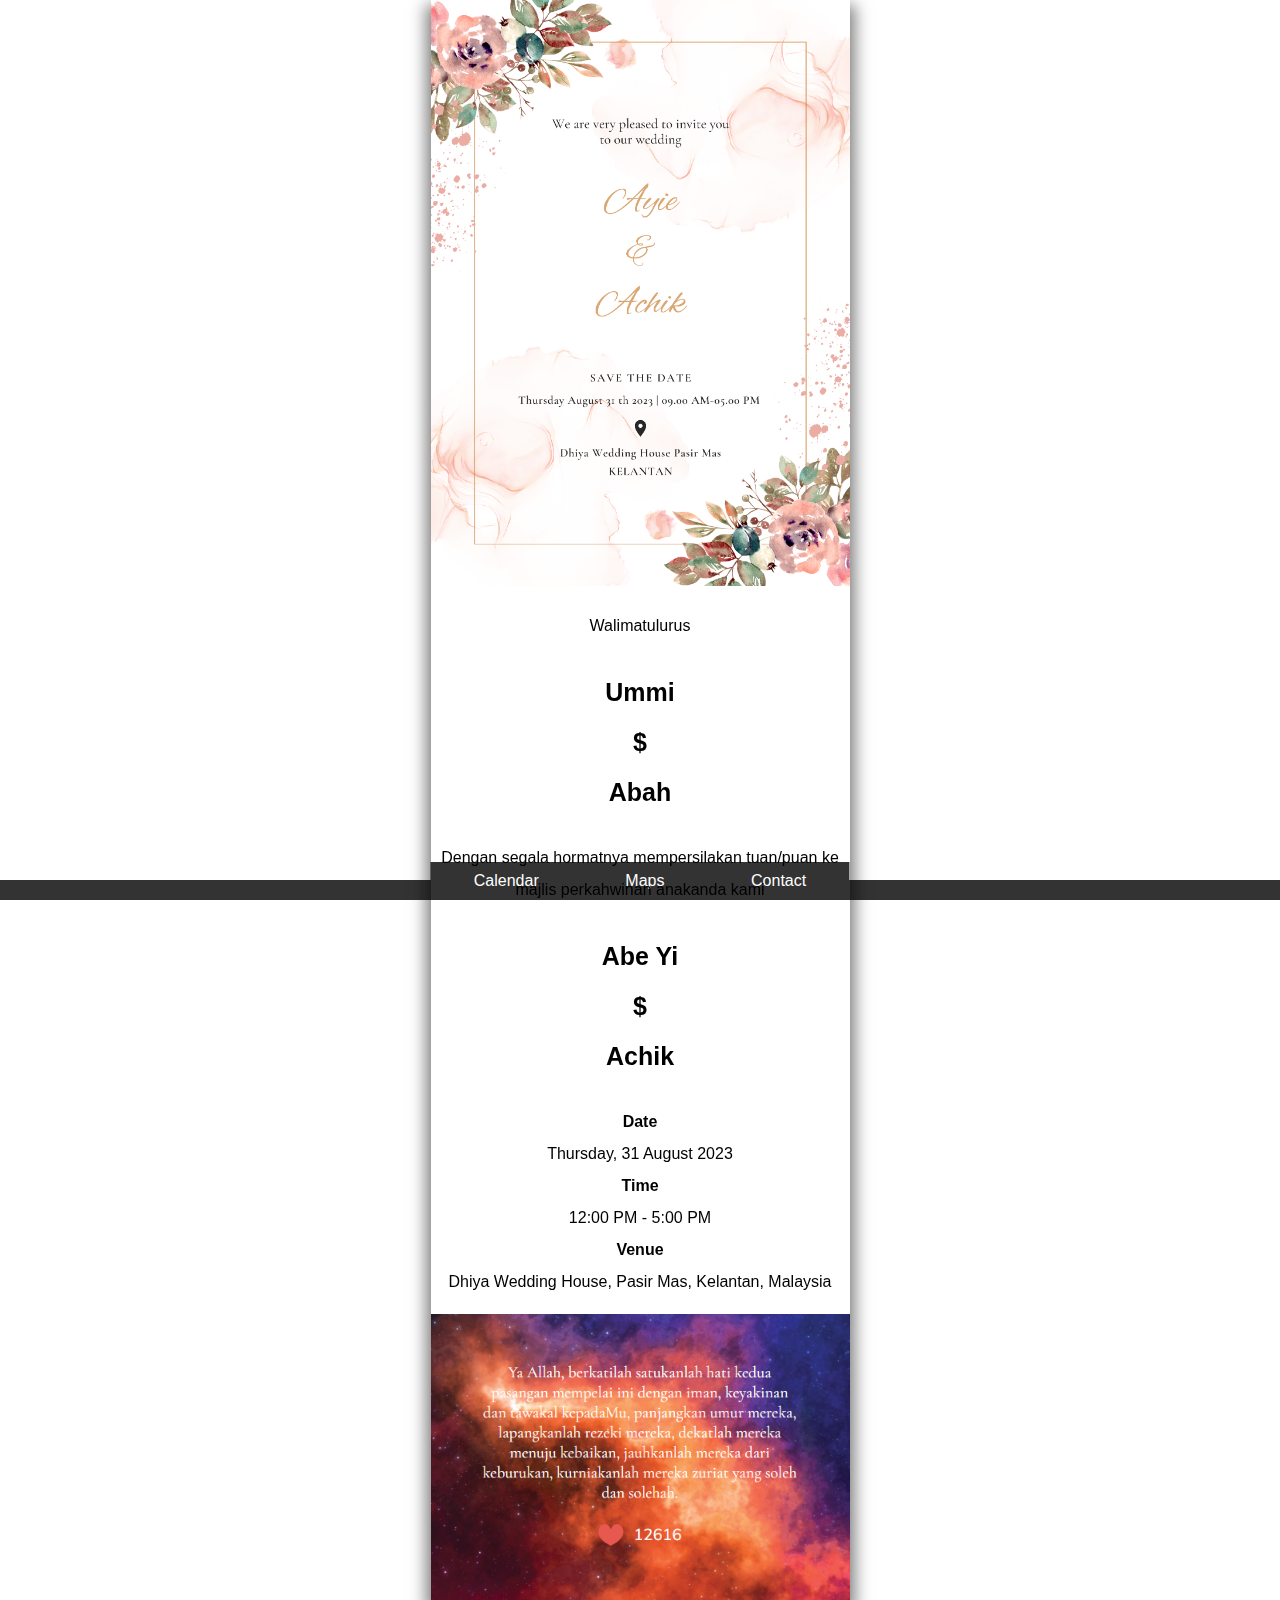
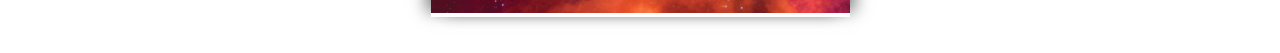
==== index.html @ b40fcaf5 "change home to index" ====
<!DOCTYPE html>
<html lang="en">
<head>
  <meta charset="UTF-8">
  <meta name="viewport" content="width=device-width, initial-scale=1.0">
  <title>Your Webpage</title>
  <link rel="stylesheet" href="styles.css">
</head>
<body>
  <div class="content">
    <img src="images/wedding card.png" alt="card" class="image-placeholder">
    <div class="web-section">
      <!-- Your content for the web section goes here -->
      <p>Walimatulurus</p>
      <p class="names">Ummi<br>$<br>Abah</p>
      <p>Dengan segala hormatnya mempersilakan tuan/puan ke majlis perkahwinan anakanda kami</p>
      <p class="names">Abe Yi<br>$<br>Achik</p>
      <p><b>Date</b><br>Thursday, 31 August 2023
        <br><b>Time</b><br>12:00 PM - 5:00 PM<br>
        <b>Venue</b><br>Dhiya Wedding House, Pasir Mas, Kelantan, Malaysia</p>
    </div>
    <img src="images/quotes.png" alt="Image" class="image-placeholder">
  </div>
  <div><br><br></div>
  <footer class="footer">
    <div class="navbar">
      <a href="https://calendar.google.com/calendar/event?action=TEMPLATE&tmeid=MzUxbnBndHQydXZtajdpbnFyamd0YWg3Z2IgMTVlMjUxOTI4ZmMxMzE5YjRjNTUyYWQ5NjNjMmM5Yjg3MzY3MjQyMTIxNWRhNGE5Y2RmMTMyNWY3ZTlkNWVmYUBn&tmsrc=15e251928fc1319b4c552ad963c2c9b873672421215da4a9cdf1325f7e9d5efa%40group.calendar.google.com" target="_blank">Calendar</a>
      <a href="https://goo.gl/maps/1iLq2kUkQzY83eyn6" target="_blank">Maps</a>
      <a href="https://wa.me/60163815606" target="_blank">Contact</a>
    </div>
  </footer>
  <audio id="backgroundSound" loop>
    <source src="sound.mp3" type="audio/mpeg">
    Your browser does not support the audio element.
  </audio>
  <script src="script.js"></script>
</body>
</html>
---- styles.css ----
body {
    margin: 0;
    padding: 0;
    font-family: 'Open Sans', sans-serif; 
  }
  
  .content {
    max-width: 419px; /* Set the maximum width */
    margin: 0 auto; /* Center the content */
    position: relative;
    z-index: 1; /* Make sure content is above the shadows */
    box-shadow: 10px 0 15px -5px rgba(0, 0, 0, 0.5), -10px 0 15px -5px rgba(0, 0, 0, 0.5);
  }
  
  .image-placeholder {
    width: 100%;
    height: auto;
    max-width: 419px; /* Set the max-width for the image */
  }
  
  .web-section {
    margin-top: 20px; /* Add space below the image */
    /* Add additional styling for your web section */
    text-align: center;
    font-family: 'Open Sans', sans-serif; 
  }
  
  .footer {
    position: fixed;
    bottom: 0;
    width: 100%;
    background-color: #333;
    color: #fff;
    padding: 10px;
  }
  
  .navbar {
    z-index: 2;
    display: flex;
    justify-content: space-around;
    background-color: #333;
    padding: 10px 0;
    position: fixed;
    bottom: 0;
    width: 419px; /* Set the width to match the image width */
    left: 50%; /* Move to the center horizontally */
    transform: translateX(-50%); /* Center using transform */
  }
  
  .navbar a {
    color: #fff;
    text-decoration: none;
  }
  p{
    line-height: 2;
    font-family: 'Open Sans', sans-serif; 
  }
  .names{
    font-size: 25px;
    font-weight: 800;
  }
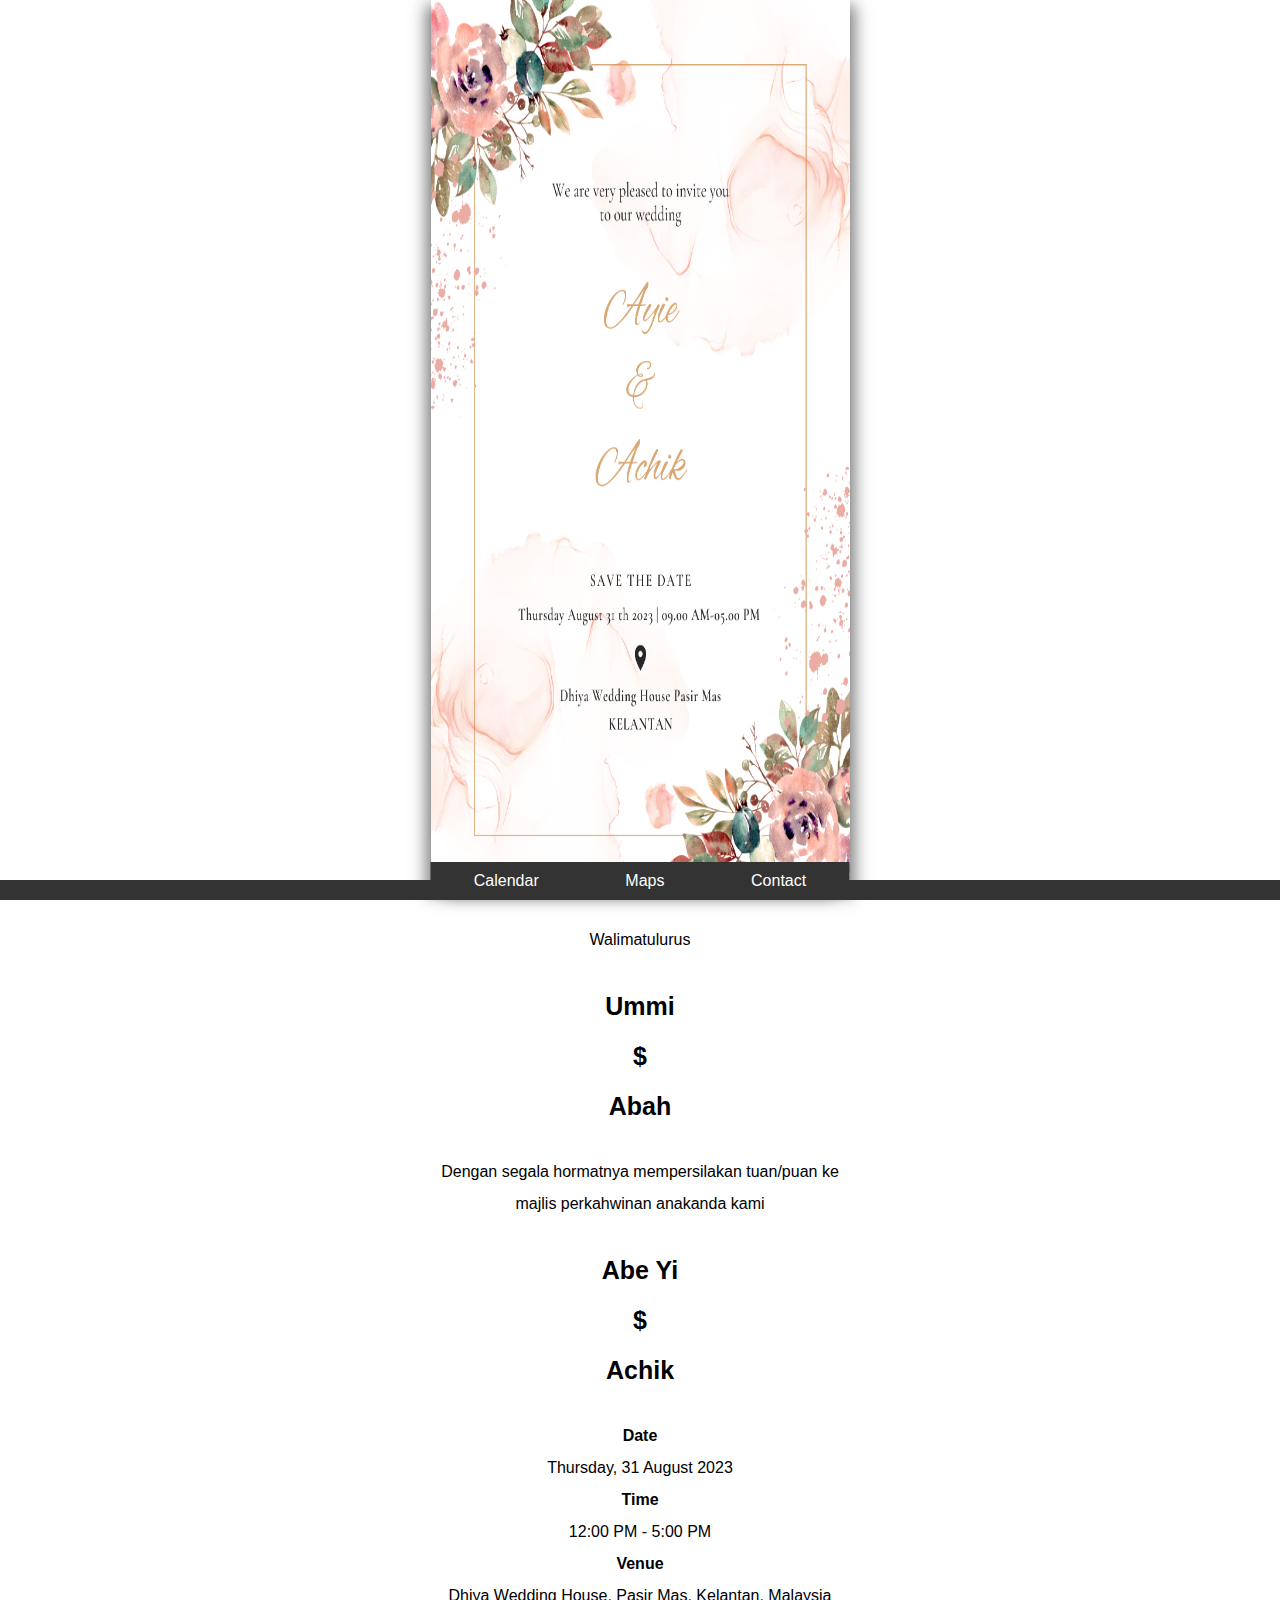
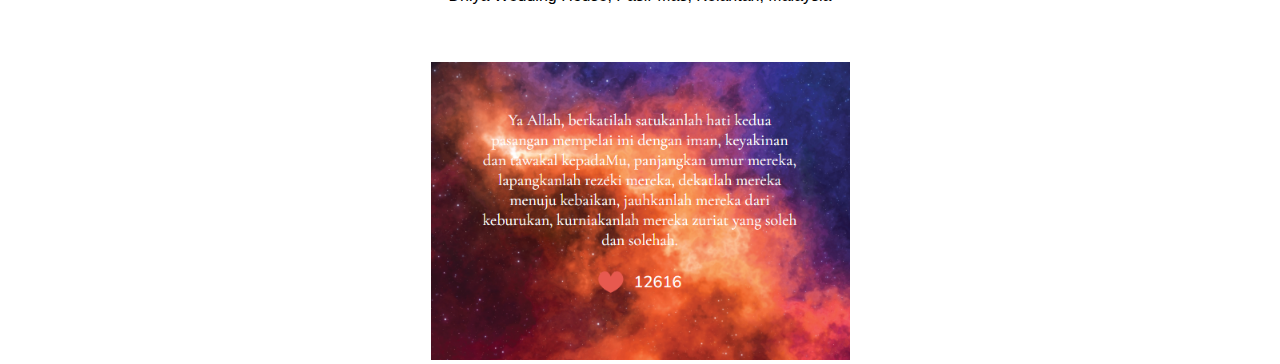
==== commit 23af1206: "Add files via upload" ====
--- a/index.html
+++ b/index.html
@@ -12,14 +12,14 @@
     <div class="web-section">
       <!-- Your content for the web section goes here -->
       <p>Walimatulurus</p>
-      <p class="names">Ummi<br>$<br>Abah</p>
+      <p class="names">Ummi<br>$</br>Abah</p>
       <p>Dengan segala hormatnya mempersilakan tuan/puan ke majlis perkahwinan anakanda kami</p>
-      <p class="names">Abe Yi<br>$<br>Achik</p>
+      <p class="names">Abe Yi<br>$</br>Achik</p>
       <p><b>Date</b><br>Thursday, 31 August 2023
-        <br><b>Time</b><br>12:00 PM - 5:00 PM<br>
-        <b>Venue</b><br>Dhiya Wedding House, Pasir Mas, Kelantan, Malaysia</p>
+      </br><b>Time</b><br>12:00 PM - 5:00 PM</br>
+        <b>Venue</b><br>Dhiya Wedding House, Pasir Mas, Kelantan, Malaysia</p><br></p>
     </div>
-    <img src="images/quotes.png" alt="Image" class="image-placeholder">
+    <img src="images/quotes.png" alt="Image" class="image-placeholder2">
   </div>
   <div><br><br></div>
   <footer class="footer">
--- a/styles.css
+++ b/styles.css
@@ -5,19 +5,28 @@
   }
   
   .content {
+    height: 100vh;
     max-width: 419px; /* Set the maximum width */
     margin: 0 auto; /* Center the content */
     position: relative;
-    z-index: 1; /* Make sure content is above the shadows */
+    z-index: -1; /* Make sure content is above the shadows */
     box-shadow: 10px 0 15px -5px rgba(0, 0, 0, 0.5), -10px 0 15px -5px rgba(0, 0, 0, 0.5);
   }
   
   .image-placeholder {
+    z-index: -1;
+    width: 100%;
+    height: 100%;
+    max-width: 419px; /* Set the max-width for the image */
+  }
+  
+  .image-placeholder2 {
+    z-index: -1;
     width: 100%;
     height: auto;
     max-width: 419px; /* Set the max-width for the image */
   }
-  
+
   .web-section {
     margin-top: 20px; /* Add space below the image */
     /* Add additional styling for your web section */
@@ -35,7 +44,7 @@
   }
   
   .navbar {
-    z-index: 2;
+    z-index: 5;
     display: flex;
     justify-content: space-around;
     background-color: #333;
@@ -48,6 +57,7 @@
   }
   
   .navbar a {
+    z-index: 5;
     color: #fff;
     text-decoration: none;
   }
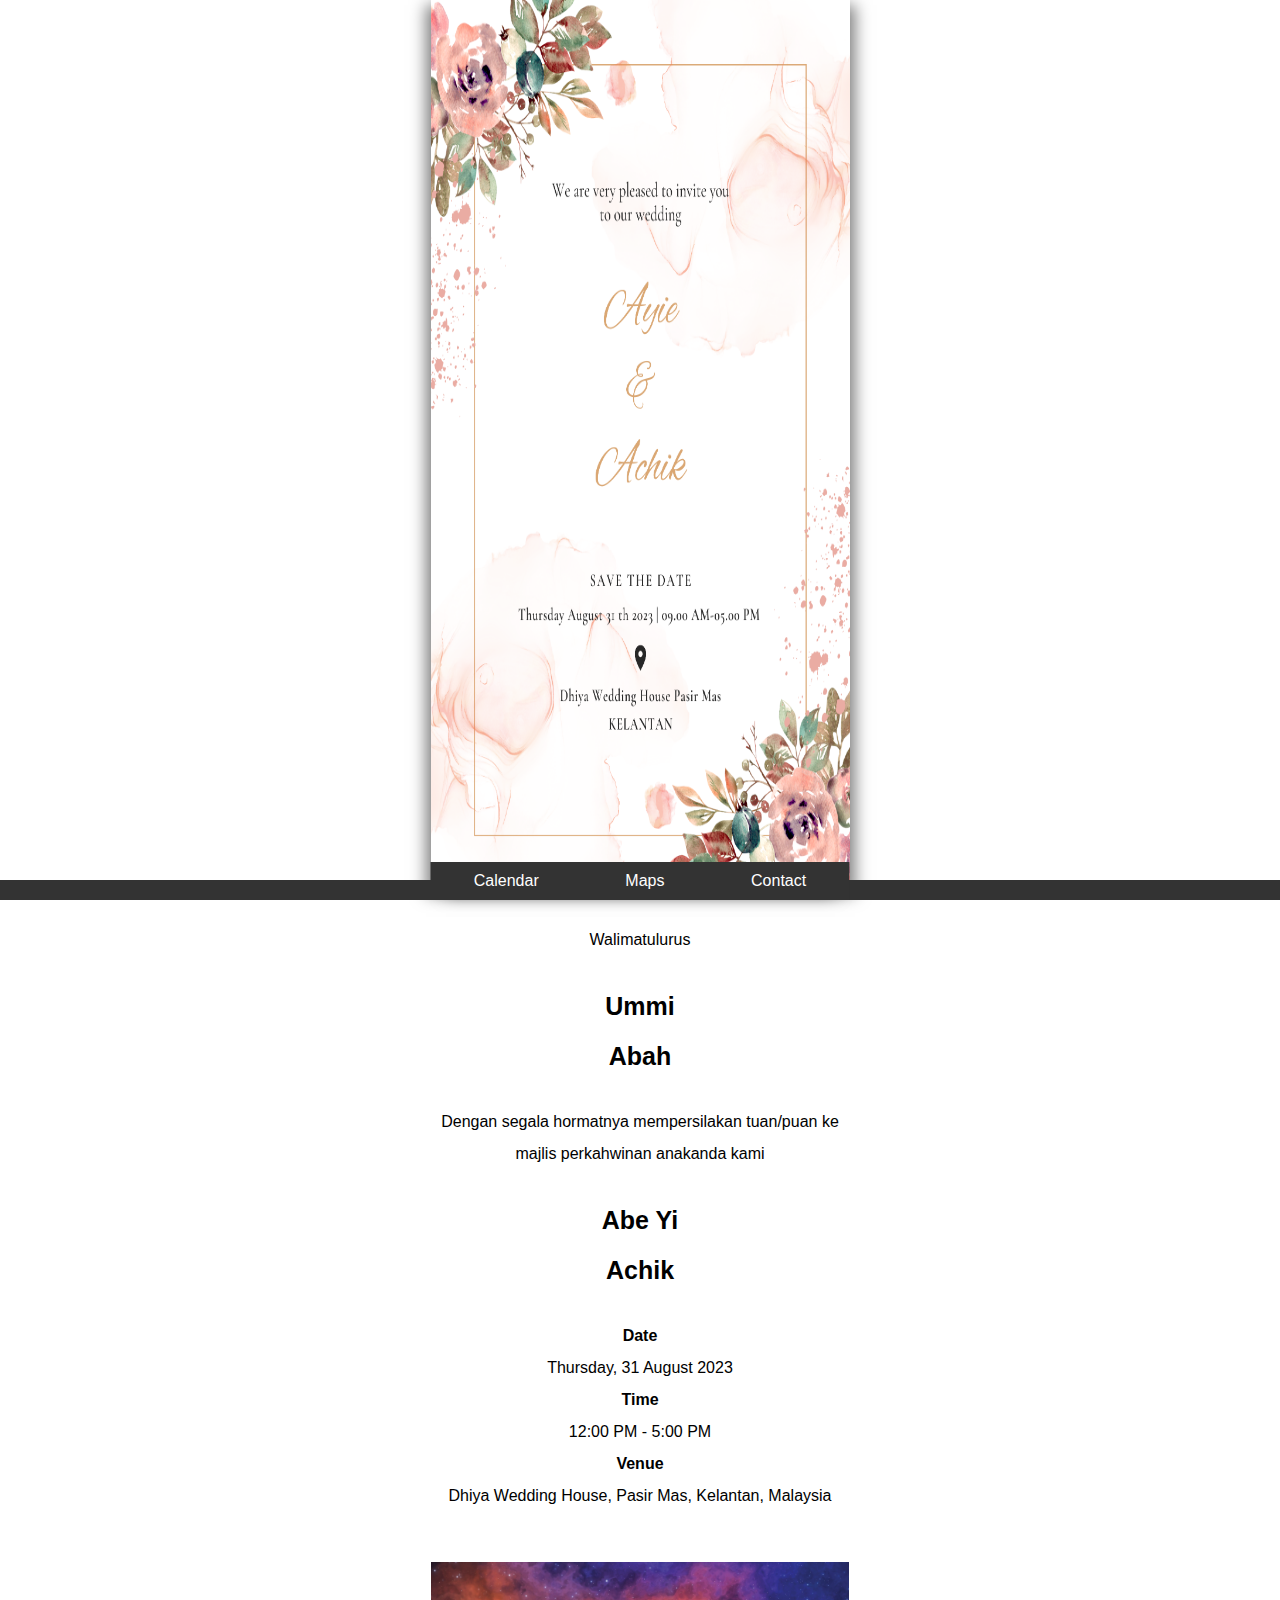
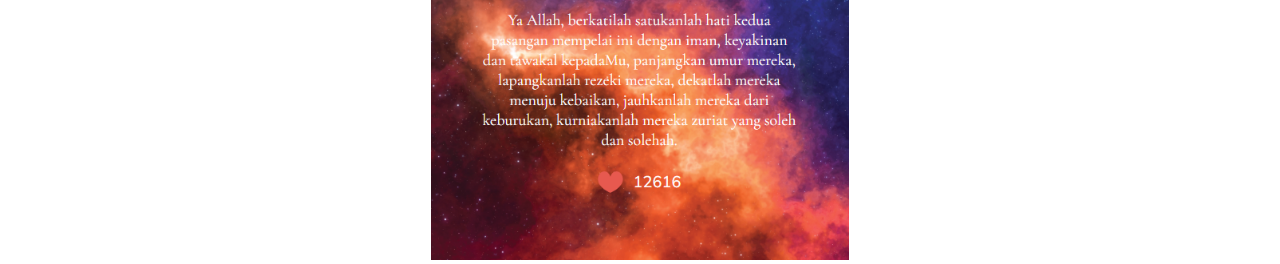
==== commit 7904b590: "Add files via upload" ====
--- a/index.html
+++ b/index.html
@@ -12,16 +12,16 @@
     <div class="web-section">
       <!-- Your content for the web section goes here -->
       <p>Walimatulurus</p>
-      <p class="names">Ummi<br>$</br>Abah</p>
+      <p class="names">Ummi<br>Abah</br></p>
       <p>Dengan segala hormatnya mempersilakan tuan/puan ke majlis perkahwinan anakanda kami</p>
-      <p class="names">Abe Yi<br>$</br>Achik</p>
-      <p><b>Date</b><br>Thursday, 31 August 2023
-      </br><b>Time</b><br>12:00 PM - 5:00 PM</br>
-        <b>Venue</b><br>Dhiya Wedding House, Pasir Mas, Kelantan, Malaysia</p><br></p>
+      <p class="names">Abe Yi<br>Achik</br></p>
+      <p><b>Date</b><br>Thursday, 31 August 2023</br>
+      <b>Time</b><br>12:00 PM - 5:00 PM</br>
+      <b>Venue</b><br>Dhiya Wedding House, Pasir Mas, Kelantan, Malaysia</p><br>
+      </p>
     </div>
     <img src="images/quotes.png" alt="Image" class="image-placeholder2">
   </div>
-  <div><br><br></div>
   <footer class="footer">
     <div class="navbar">
       <a href="https://calendar.google.com/calendar/event?action=TEMPLATE&tmeid=MzUxbnBndHQydXZtajdpbnFyamd0YWg3Z2IgMTVlMjUxOTI4ZmMxMzE5YjRjNTUyYWQ5NjNjMmM5Yjg3MzY3MjQyMTIxNWRhNGE5Y2RmMTMyNWY3ZTlkNWVmYUBn&tmsrc=15e251928fc1319b4c552ad963c2c9b873672421215da4a9cdf1325f7e9d5efa%40group.calendar.google.com" target="_blank">Calendar</a>
--- a/styles.css
+++ b/styles.css
@@ -22,7 +22,7 @@
   
   .image-placeholder2 {
     z-index: -1;
-    width: 100%;
+    width: auto;
     height: auto;
     max-width: 419px; /* Set the max-width for the image */
   }
